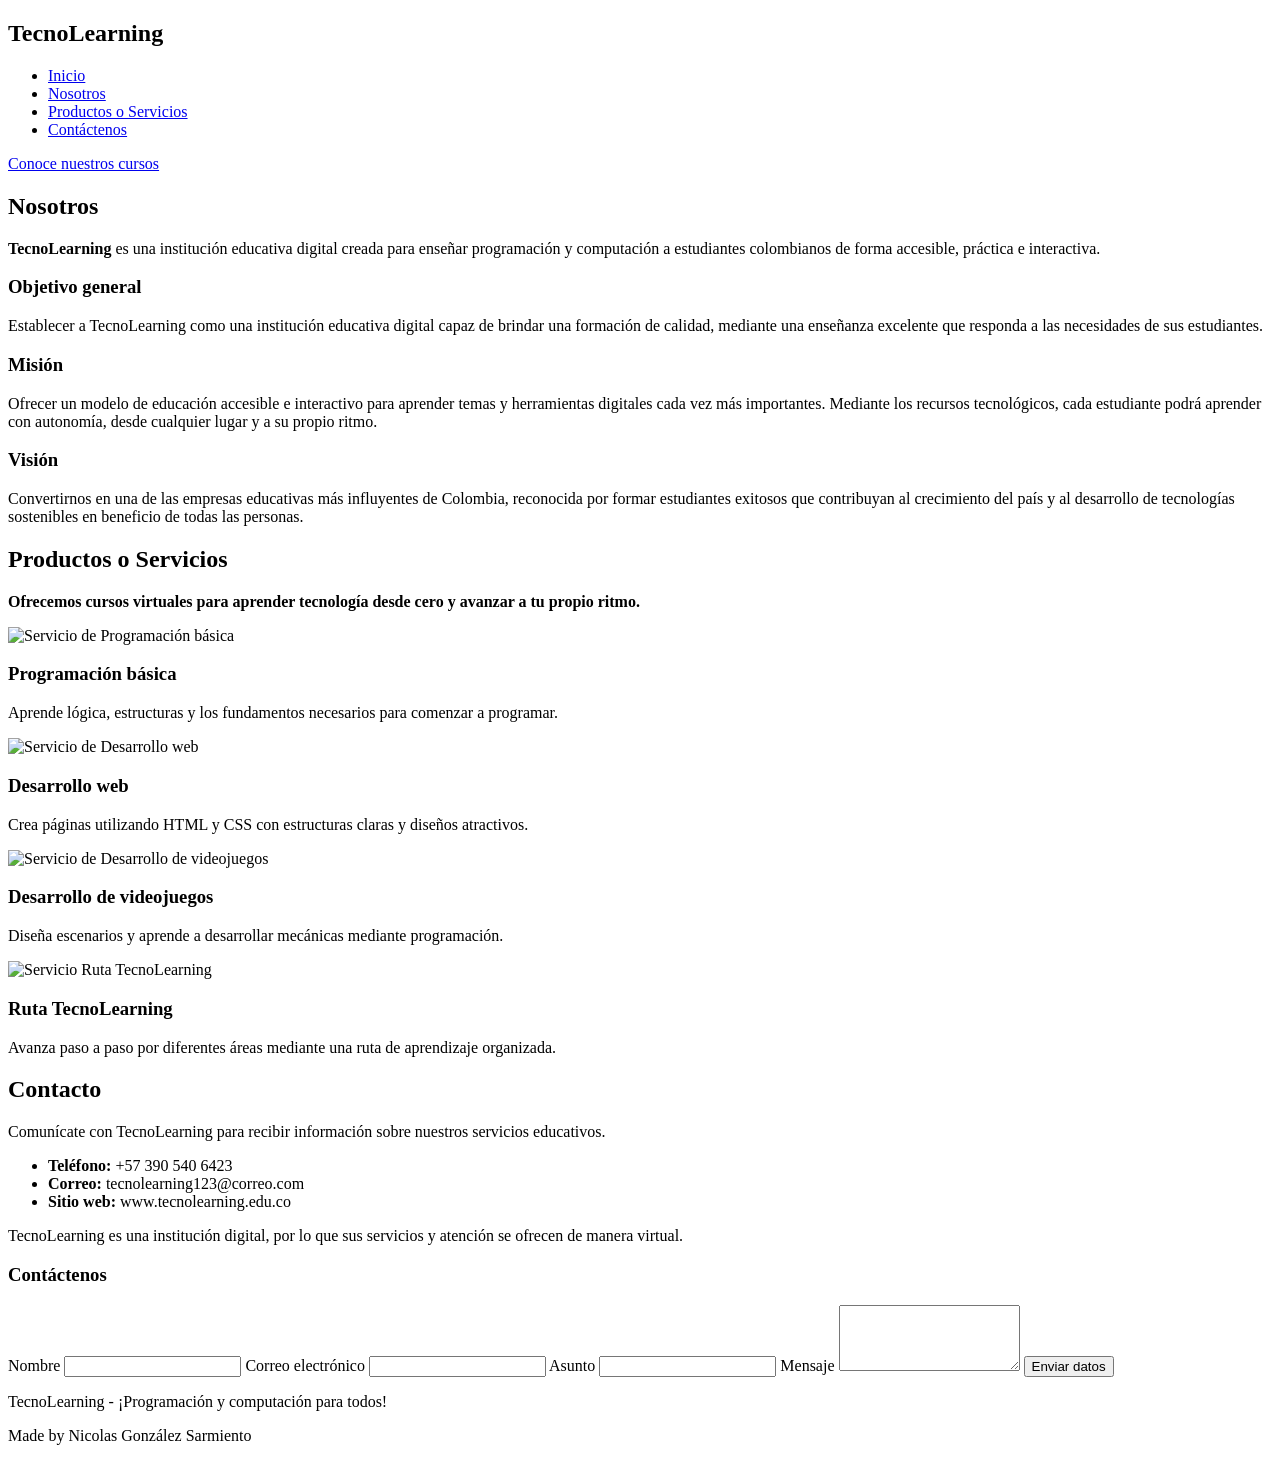
==== index.html @ 39e1ffad "Renamed index.html" ====
<!DOCTYPE html>
<html lang="es">
<head>
    <meta charset="UTF-8">
    <meta name="viewport" content="width=device-width, initial-scale=1.0">
    <title>Inicio - TecnoLearning</title>
    <link rel="stylesheet" href="css/Tarea.css">
    <link href="https://fonts.googleapis.com/css2?family=Baloo+Tammudu+2:wght@400;600;700&display=swap" rel="stylesheet">
</head>
<body>

    <header id="inicio">
        <nav class="menu">
            <h1 class="logo">TecnoLearning</h1>

            <ul>
                <li><a href="#inicio">Inicio</a></li>
                <li><a href="#nosotros">Nosotros</a></li>
                <li><a href="#servicios">Productos o Servicios</a></li>
                <li><a href="#formulario-contacto">Contáctenos</a></li>
            </ul>
        </nav>

        <section class="banner">
            <div class="contenido-banner">
                <a href="#servicios" class="boton"><span>Conoce nuestros cursos</span></a>
            </div>
        </section>
    </header>

    <main>
        <section id="nosotros" class="seccion">
            <h2>Nosotros</h2>
            <p>
                <b>TecnoLearning </b>es una institución educativa digital creada para enseñar
                programación y computación a estudiantes colombianos de forma accesible,
                práctica e interactiva.
            </p>

             <h3>Objetivo general</h3>
             
             <p> Establecer a TecnoLearning como una institución educativa digital capaz
                de brindar una formación de calidad, mediante una enseñanza excelente
                que responda a las necesidades de sus estudiantes.
            </p>

              <h3>Misión</h3>
              <p>
                Ofrecer un modelo de educación accesible e interactivo para aprender
                temas y herramientas digitales cada vez más importantes. Mediante los
                recursos tecnológicos, cada estudiante podrá aprender con autonomía,
                desde cualquier lugar y a su propio ritmo.
              </p>

              <h3>Visión</h3>
              <p>
                Convertirnos en una de las empresas educativas más influyentes de
                Colombia, reconocida por formar estudiantes exitosos que contribuyan
                al crecimiento del país y al desarrollo de tecnologías sostenibles
                en beneficio de todas las personas.
              </p>
        </section>

        <section id="servicios" class="seccion">
            <h2>Productos o Servicios</h2>
            <p><b>
            Ofrecemos cursos virtuales para aprender tecnología desde cero y avanzar
            a tu propio ritmo.</b>
        </p>

          <div class="galeria-servicios">

    <article class="tarjeta-servicio">
        <img
            src="img/programacion-basica.png"
            alt="Servicio de Programación básica"
            class="imagen-servicio"
        >
        <div class="info-servicio">
            <h3>Programación básica</h3>
            <p>Aprende lógica, estructuras y los fundamentos necesarios para comenzar a programar.</p>
        </div>
    </article>

    <article class="tarjeta-servicio">
        <img
            src="img/desarrollo-web.png"
            alt="Servicio de Desarrollo web"
            class="imagen-servicio"
        >
        <div class="info-servicio">
            <h3>Desarrollo web</h3>
            <p>Crea páginas utilizando HTML y CSS con estructuras claras y diseños atractivos.</p>
        </div>
    </article>

    <article class="tarjeta-servicio">
        <img
            src="img/desarrollo-videojuegos.png"
            alt="Servicio de Desarrollo de videojuegos"
            class="imagen-servicio"
        >
        <div class="info-servicio">
            <h3>Desarrollo de videojuegos</h3>
            <p>Diseña escenarios y aprende a desarrollar mecánicas mediante programación.</p>
        </div>
    </article>

    <article class="tarjeta-servicio">
        <img
            src="img/banner-tecnolearning.png"
            alt="Servicio Ruta TecnoLearning"
            class="imagen-servicio"
        >
        <div class="info-servicio">
            <h3>Ruta TecnoLearning</h3>
            <p>Avanza paso a paso por diferentes áreas mediante una ruta de aprendizaje organizada.</p>
        </div>
    </article>

</div>
        </section>

        <section id="contacto" class="seccion">
         <h2>Contacto</h2>

         <p>
            Comunícate con TecnoLearning para recibir información sobre nuestros
            servicios educativos.
         </p>

            <ul class="datos-contacto">
                <li><b>Teléfono:</b> +57 390 540 6423</li>
                <li><b>Correo:</b> tecnolearning123@correo.com</li>
                <li><b>Sitio web:</b> www.tecnolearning.edu.co</li>
            </ul>

          <p>
           TecnoLearning es una institución digital, por lo que sus servicios y
           atención se ofrecen de manera virtual.
          </p>

          <form id="formulario-contacto" class="formulario-contacto"
             action= "mailto:jesustudy0@gmail.com" method="post" enctype="text/plain">
             <h3>Contáctenos</h3>

             <label for="nombre">Nombre</label>
             <input type="text" id="nombre" name="nombre" required>

             <label for="correo">Correo electrónico</label>
             <input type="email" id="correo" name="correo" required>

             <label for="asunto">Asunto</label>
             <input type="text" id="asunto" name="asunto" required>

             <label for="mensaje">Mensaje</label>
             <textarea id="mensaje" name="mensaje" rows="4" required></textarea>

             <button type="submit">Enviar datos</button>
          </form>
        </section>

    </main>
<footer>
    <p>TecnoLearning - ¡Programación y computación para todos!

    </p>
    <p class="autor">Made by Nicolas González Sarmiento</p>
</footer>

</body>
</html>
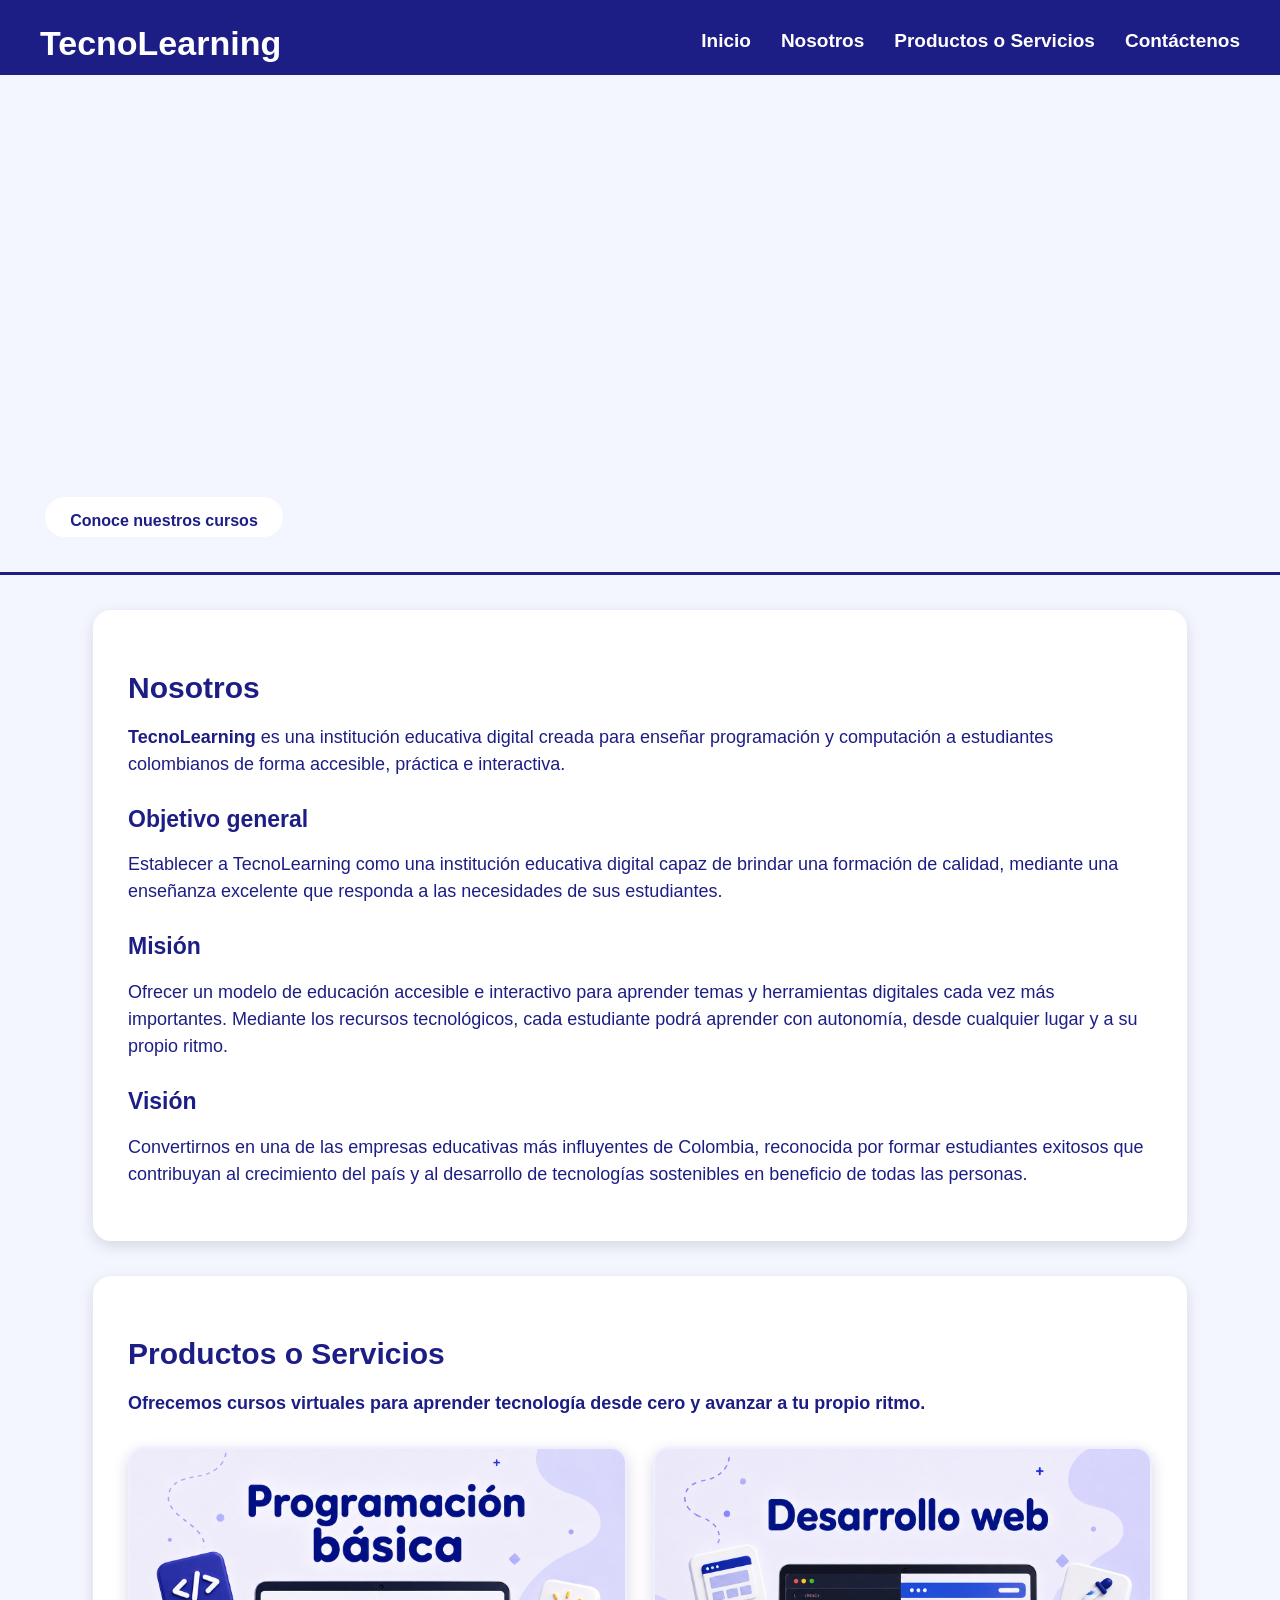
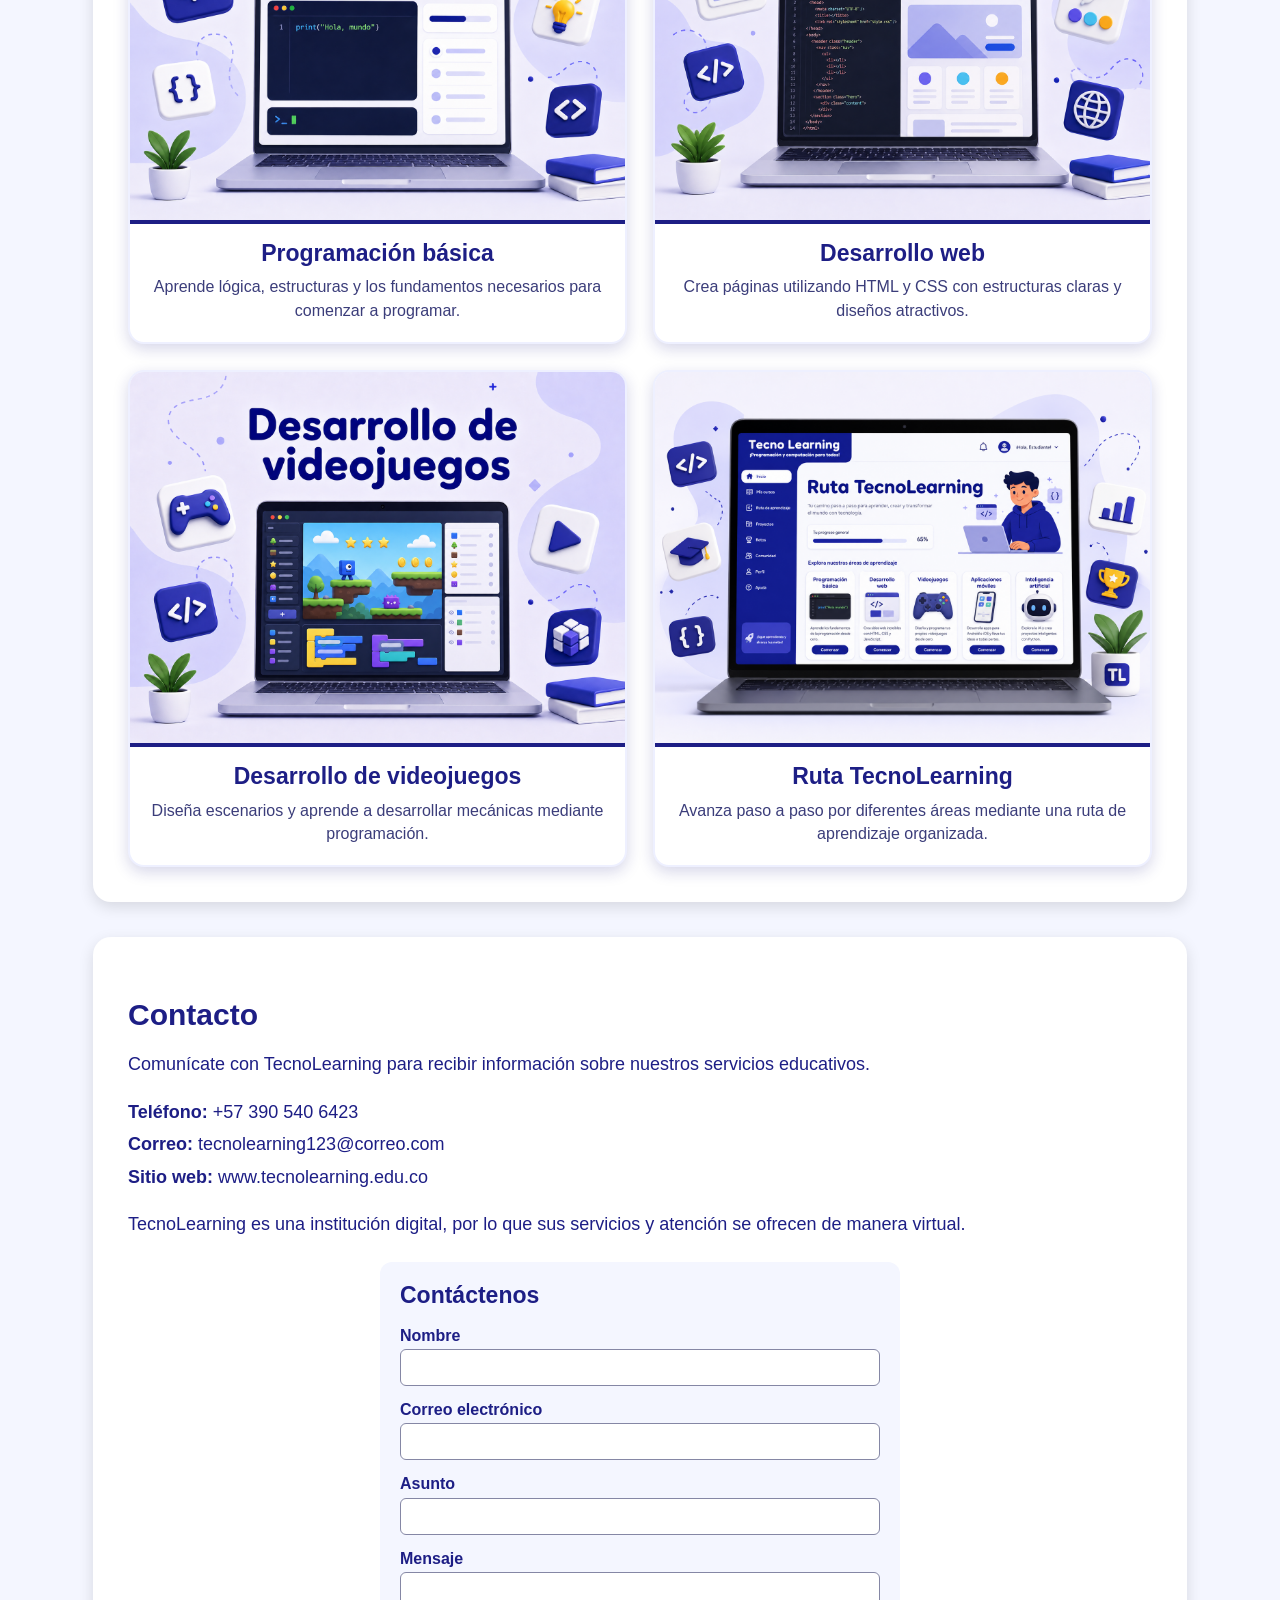
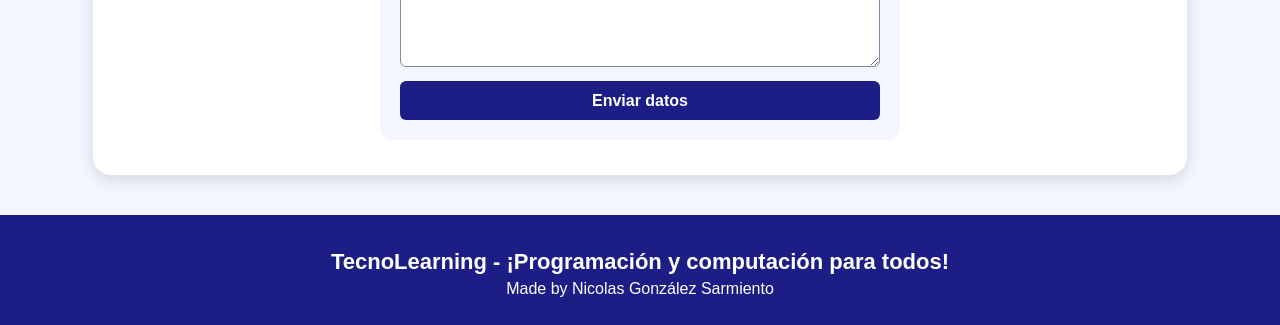
==== commit e6a54a8b: "Update index.html" ====
--- a/index.html
+++ b/index.html
@@ -4,7 +4,7 @@
     <meta charset="UTF-8">
     <meta name="viewport" content="width=device-width, initial-scale=1.0">
     <title>Inicio - TecnoLearning</title>
-    <link rel="stylesheet" href="css/Tarea.css">
+    <link rel="stylesheet" href="Tarea.css">
     <link href="https://fonts.googleapis.com/css2?family=Baloo+Tammudu+2:wght@400;600;700&display=swap" rel="stylesheet">
 </head>
 <body>
@@ -72,7 +72,7 @@
 
     <article class="tarjeta-servicio">
         <img
-            src="img/programacion-basica.png"
+            src="programacion-basica.png"
             alt="Servicio de Programación básica"
             class="imagen-servicio"
         >
@@ -84,7 +84,7 @@
 
     <article class="tarjeta-servicio">
         <img
-            src="img/desarrollo-web.png"
+            src="desarrollo-web.png"
             alt="Servicio de Desarrollo web"
             class="imagen-servicio"
         >
@@ -96,7 +96,7 @@
 
     <article class="tarjeta-servicio">
         <img
-            src="img/desarrollo-videojuegos.png"
+            src="desarrollo-videojuegos.png"
             alt="Servicio de Desarrollo de videojuegos"
             class="imagen-servicio"
         >
@@ -108,7 +108,7 @@
 
     <article class="tarjeta-servicio">
         <img
-            src="img/banner-tecnolearning.png"
+            src="banner-tecnolearning.png"
             alt="Servicio Ruta TecnoLearning"
             class="imagen-servicio"
         >
--- a/Tarea.css
+++ b/Tarea.css
@@ -0,0 +1,266 @@
+body {
+    margin: 0;
+    font-family: 'Baloo Tammudu 2', Arial, sans-serif;
+    background-color: #f4f6ff;
+    color: #1d1e85;
+    line-height: 1.2;
+}
+
+.menu {
+    background-color: #1d1e85;
+    color: white;
+    display: flex;
+    justify-content: space-between;
+    align-items: center;
+    padding: 0 40px;
+    height: 75px;
+}
+
+/* Función: da estilo al nombre TecnoLearning del menú y lo baja un poco para centrarlo visualmente */
+.logo {
+    margin: 0;
+    font-size: 34px;
+    font-weight: 700;
+    line-height: 1;
+    transform: translateY(5px);
+}
+
+/* Función: da estilo a los enlaces del menú y los centra mejor con la fuente usada */
+.menu a {
+    color: white;
+    text-decoration: none;
+    font-weight: bold;
+    font-size: 19px;
+    line-height: 1;
+    display: inline-block;
+    transform: translateY(4px);
+}
+
+.contenido-banner h2 {
+    font-size: 48px;
+    margin-bottom: 15px;
+    line-height: 1.1;
+}
+
+.contenido-banner p {
+    font-size: 22px;
+    margin-bottom: 25px;
+    line-height: 1.2;
+}
+
+
+.menu ul {
+    list-style: none;
+    display: flex;
+    align-items: center;
+    gap: 30px;
+    margin: 0;
+    padding: 0;
+}
+
+.menu a:hover {
+    text-decoration: underline;
+}
+
+.banner {
+    height: 500px;
+    background-image: url("../img/banner-logo-tecnolearning.png");
+    background-size: cover;
+    background-position: center;
+    display: flex;
+    align-items: flex-end;
+    padding: 0 0 35px 40px;
+    box-sizing: border-box;
+    border-bottom: 3px solid #1d1e85;
+}
+
+.contenido-banner {
+    color: white;
+    width: 20%;
+    max-width: none;
+    display: flex;
+    justify-content: center;
+    align-items: center;
+}
+
+/* Función: crea el botón principal del banner con forma redondeada */
+.boton {
+    background-color: white;
+    color: #1d1e85;
+    padding: 0 25px;
+    height: 40px;
+    border-radius: 30px;
+    text-decoration: none;
+    font-weight: bold;
+    display: inline-flex;
+    align-items: center;
+    justify-content: center;
+    line-height: 1;
+}
+
+/* Función: baja solo el texto del botón para que se vea centrado visualmente */
+.boton span {
+    display: block;
+    transform: translateY(4px);
+}
+
+/* Función: crea los cuadros blancos principales de contenido */
+.seccion {
+    background-color: white;
+    width: 80%;
+    margin: 35px auto;
+    padding: 35px;
+    border-radius: 18px;
+    box-shadow: 0 5px 15px rgba(0, 0, 0, 0.12);
+}
+
+.seccion h2 {
+    font-size: 30px;
+    margin-bottom: 15px;
+}
+
+.seccion p {
+    font-size: 18px;
+    line-height: 1.5;
+}
+
+.lista-servicios {
+    font-size: 18px;
+    line-height: 2;
+}
+
+.seccion h3 {
+    font-size: 23px;
+    margin-top: 28px;
+    margin-bottom: 8px;
+}
+
+.datos-contacto {
+    list-style: none;
+    padding: 0;
+    font-size: 18px;
+    line-height: 1.8;
+}
+
+/* Función: diseña el pie de página y centra su contenido */
+footer {
+    background-color: #1d1e85;
+    color: white;
+    height: auto;
+    min-height: 80px;
+    padding: 15px 0;
+    display: flex;
+    flex-direction: column;
+    justify-content: center;
+    align-items: center;
+    gap: 8px;
+    margin-top: 40px;
+}
+
+footer .autor {
+    font-size: 16px;
+    font-weight: 400;
+}
+
+/* Función: aumenta el tamaño del texto del footer, lo pone en negrilla y lo centra visualmente */
+footer p {
+    margin: 0;
+    font-size: 22px;
+    font-weight: 700;
+    line-height: 1;
+    transform: translateY(4px);
+}
+
+.galeria-servicios {
+    display: grid;
+    grid-template-columns: repeat(2, 1fr);
+    gap: 26px;
+    margin-top: 30px;
+}
+
+.tarjeta-servicio {
+    background-color: white;
+    border: 2px solid #eef0ff;
+    border-radius: 16px;
+    overflow: hidden;
+    box-shadow: 0 5px 15px rgba(29, 30, 133, 0.18);
+    transition: transform 0.3s;
+}
+
+.tarjeta-servicio:hover {
+    transform: translateY(-4px);
+}
+
+.imagen-servicio {
+    width: 100%;
+    aspect-ratio: 4 / 3;
+    object-fit: cover;
+    display: block;
+}
+
+.info-servicio {
+    padding: 16px 20px 20px;
+    text-align: center;
+    border-top: 4px solid #1d1e85;
+}
+
+.info-servicio h3 {
+    margin: 0 0 8px;
+    font-size: 23px;
+}
+
+.info-servicio p {
+    margin: 0;
+    font-size: 16px;
+    line-height: 1.45;
+    color: #3b3d7a;
+}
+
+.formulario-contacto {
+    max-width: 480px;
+    margin: 24px auto 0;
+    padding: 20px;
+    background-color: #f4f6ff;
+    border-radius: 12px;
+}
+
+.formulario-contacto h3 {
+    margin: 0 0 16px;
+}
+
+.formulario-contacto label {
+    display: block;
+    font-weight: bold;
+}
+
+.formulario-contacto input,
+.formulario-contacto textarea {
+    display: block;
+    width: 100%;
+    box-sizing: border-box;
+    margin: 4px 0 14px;
+    padding: 8px;
+    border: 1px solid #8587a5;
+    border-radius: 6px;
+    font: inherit;
+}
+
+.formulario-contacto input:focus,
+.formulario-contacto textarea:focus {
+    border-color: #1d1e85;
+}
+
+.formulario-contacto button {
+    width: 100%;
+    padding: 10px;
+    border: 0;
+    border-radius: 6px;
+    background-color: #1d1e85;
+    color: white;
+    font: inherit;
+    font-weight: bold;
+}
+
+.formulario-contacto button:disabled {
+    opacity: 0.7;
+}
